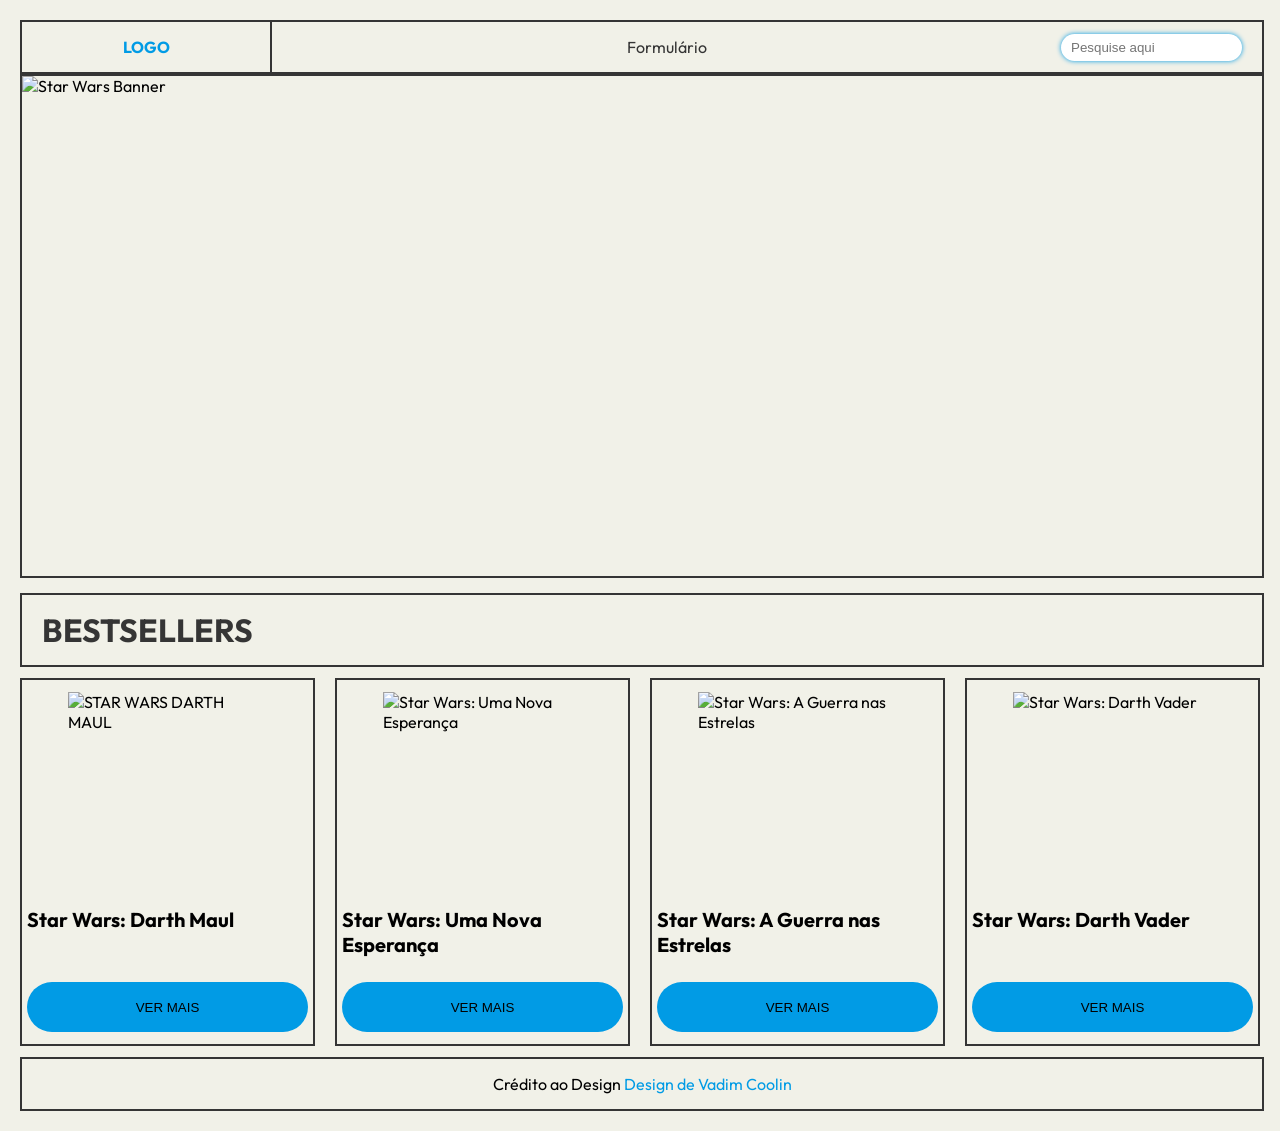
==== frontend/pages/home/index.html @ 7013cd21 "feat: finalização do Site" ====
<!DOCTYPE html>
<html lang="pt-br">

<head>
    <meta charset="UTF-8">
    <meta name="viewport" content="width=device-width, initial-scale=1.0">
    <title>Home</title>
    <link href="https://fonts.googleapis.com/css2?family=Outfit:wght@100..900&display=swap" rel="stylesheet">
    <link rel="stylesheet" href="style.css">
</head>

<body>
    <header>
        <div class="Logo">LOGO</div>

        <nav>
            <a href="../form/form.html">Formulário</a>
        </nav>

        <input type="text" placeholder="Pesquise aqui">
    </header>

    <main>
        <div class="banner">
            <img src="https://i.redd.it/5isxex9k0h551.jpg"
                alt="Star Wars Banner">
        </div>

        <div class="bestsellers">
            <h1>BESTSELLERS</h1>
        </div>

        <section class="produtos">
            <div class="produto-1">
                <div class="image-book">
                    <img src="https://www.comix.com.br/media/catalog/product/cache/368852526d07b47f9ba19ccfaea17e2a/d/a/dartmal.capa.png" alt="STAR WARS DARTH MAUL">
                </div>
                <div class="title-btn">
                    <h1>Star Wars: Darth Maul</h1>
                    <button id="btn-produto-1">VER MAIS</button>
                </div>
            </div>

            <div class="produto-2">
                <div class="image-book">
                    <img src="https://encrypted-tbn0.gstatic.com/images?q=tbn:ANd9GcRPRNA2GURahA5CayOIUOrGzR5yz53l9rj3jZjtgAr_pLXHqBkO9OYlI8Mk&s=10" alt="Star Wars: Uma Nova Esperança">
                </div>
                <div class="title-btn">
                    <h1>Star Wars: Uma Nova Esperança</h1>
                    <button id="btn-produto-2">VER MAIS</button>
                </div>
            </div>

            <div class="produto-3">
                <div class="image-book">
                    <img src="https://www.comix.com.br/media/catalog/product/cache/368852526d07b47f9ba19ccfaea17e2a/l/e/legends-stwr.capa.panini_1_.png" alt="Star Wars: A Guerra nas Estrelas">
                </div>
                <div class="title-btn">
                    <h1>Star Wars: A Guerra nas Estrelas</h1>
                    <button id="btn-produto-3">VER MAIS</button>
                </div>
            </div>

            <div class="produto-4">
                <div class="image-book">
                    <img src="https://a-static.mlcdn.com.br/%7Bw%7Dx%7Bh%7D/hq-star-wars-darth-vader-capa-dura-editora-panini/magazineluiza/236834400/e07202cab2a2afa072e43b69ed9feb07.jpg" alt="Star Wars: Darth Vader" height="200px">
                </div>
                <div class="title-btn">
                    <h1>Star Wars: Darth Vader</h1>
                    <button id="btn-produto-4">VER MAIS</button>
                </div>
            </div>
        </section>
    </main>
    
    <footer>
        <p>Crédito ao Design <a href="https://dribbble.com/shots/26729768-Molfar-Bookstore-Hero-Section-Teaser" style="color: rgb(1, 155, 229); text-decoration: none;">Design de Vadim Coolin</a></p>
    </footer>
    <script src="../../script/script.js"></script>
</body>

</html>
---- frontend/pages/home/style.css ----
body {
    font-family: "Outfit", sans-serif;
    margin: 20px;
    background-color: rgb(241, 241, 232);
}

header {
    width: 100%;
    display: flex;
    align-items: center;
    justify-content: space-between;
    border: 2px solid rgb(53, 53, 53);
    height: 50px;
}

.Logo{
    color: rgb(1, 155, 229);
    font-weight: bold;
    border-right: 2px solid rgb(53, 53, 53);
    height: 100%;
    width: 20%;
    display: flex;
    align-items: center;
    justify-content: center;
}


a{
    color: rgb(53, 53, 53);
    text-decoration: none;
    cursor: pointer;
    &:hover{
        color: rgb(1, 155, 229);
    }
}
    
input{
    margin-right: 20px;
    height: 25px;
    border-radius: 35px;
    border: none;
    outline: none;
    padding-left: 10px;
    box-shadow: 0 0 5px rgb(1, 155, 229) ;
}


/* BANNER */

.banner {
    width: 100%;
    height: 500px;
    overflow: hidden;
    border: 2px solid rgb(53, 53, 53);
}

.banner img {
    height: 100%;
    width: 100%;
    object-fit: fill;
    object-position: center;
}

/* SEPARADOR BESTSELLERS */

.bestsellers {
    display: flex;
    align-items: center;
    margin-top: 15px;
    margin-bottom: 20px;
    height: 70px;
    border: 2px solid rgb(53, 53, 53);
    width: 100%;
    
}

.bestsellers h1 {
    padding: 20px;
    color: rgb(53, 53, 53);
}

/* LIVROS */

.produtos {
    display: flex;
    /* justify-content: space-between; */
    align-items: center;
    height: 350px;
    margin-top: 15px;
    margin-bottom: 20px;
    width: 100%;
    gap: 20px;

}

.produto-1,
.produto-2,
.produto-3,
.produto-4 {
    border: 2px solid rgb(53, 53, 53);
    display: flex;
    flex-direction: column;
    align-items: center;
    max-height: 100%;
    height: 350px;
    padding: 2px 5px 12px 5px;
    width: 25%;
}

.image-book{
    width: 200px;
    height: 200px!important;
    margin: 10px;
}

.image-book img{
    width: 100%;
    object-fit: cover;
}

.title-btn{
    display: flex;
    flex-direction: column;
    justify-content: space-between;
    width: 100%;
    height: 150px;

}

.title-btn h1{
    font-size: 20px;
    overflow-wrap: break-word;
}

.title-btn button{
    background-color: rgb(1, 155, 229);
    border: none;
    border-radius: 35px;
    cursor: pointer;
    height: 50px;
    width: 100%;

    &:hover{
        border: 2px solid rgb(1, 155, 229);
        background-color: white;
        color: rgb(1, 155, 229);
    }
}

/* FOOTER */

footer {
    width: 100%;
    display: flex;
    align-items: center;
    justify-content: space-around;
    border: 2px solid rgb(53, 53, 53);
    height: 50px;
}
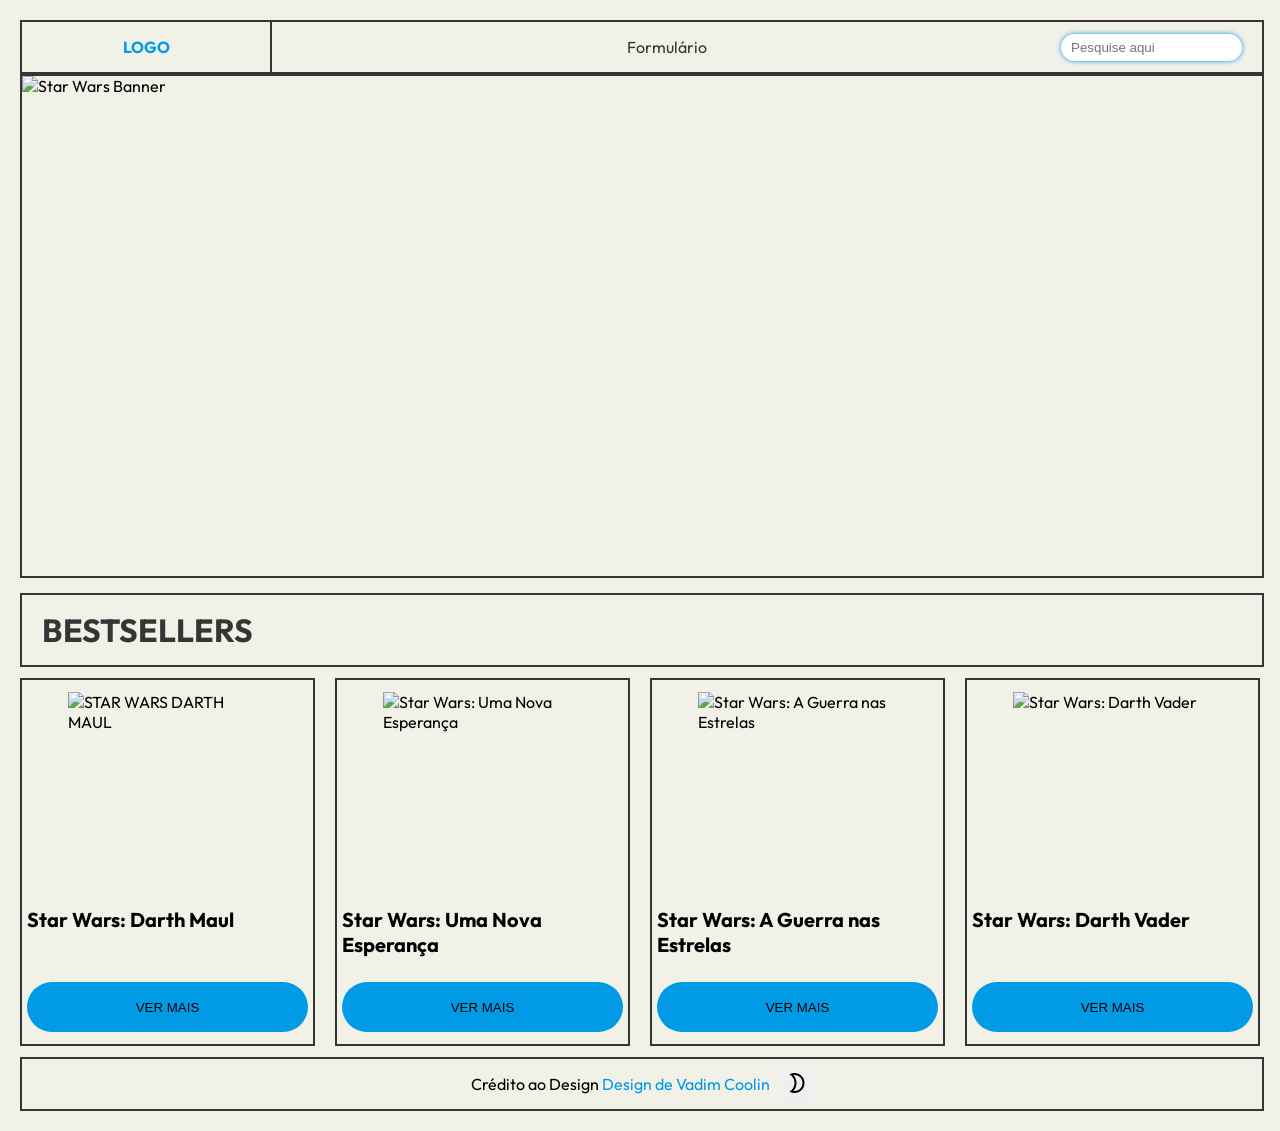
==== commit 7749e120: "feat: increasing dark theme" ====
--- a/frontend/pages/home/index.html
+++ b/frontend/pages/home/index.html
@@ -6,7 +6,11 @@
     <meta name="viewport" content="width=device-width, initial-scale=1.0">
     <title>Home</title>
     <link href="https://fonts.googleapis.com/css2?family=Outfit:wght@100..900&display=swap" rel="stylesheet">
+    <link id="link-icone" rel="stylesheet" href="https://fonts.googleapis.com/css2?family=Material+Symbols+Outlined:opsz,wght,FILL,GRAD@20..48,100..700,0..1,-50..200" />
     <link rel="stylesheet" href="style.css">
+    <link rel="stylesheet" href="/tema/tema.css">
+    <script src="../../script/script.js" defer></script>
+    <script src="../../script/tema.js" defer></script>
 </head>
 
 <body>
@@ -22,8 +26,7 @@
 
     <main>
         <div class="banner">
-            <img src="https://i.redd.it/5isxex9k0h551.jpg"
-                alt="Star Wars Banner">
+            <img src="https://i.redd.it/5isxex9k0h551.jpg" alt="Star Wars Banner">
         </div>
 
         <div class="bestsellers">
@@ -33,7 +36,8 @@
         <section class="produtos">
             <div class="produto-1">
                 <div class="image-book">
-                    <img src="https://www.comix.com.br/media/catalog/product/cache/368852526d07b47f9ba19ccfaea17e2a/d/a/dartmal.capa.png" alt="STAR WARS DARTH MAUL">
+                    <img src="https://www.comix.com.br/media/catalog/product/cache/368852526d07b47f9ba19ccfaea17e2a/d/a/dartmal.capa.png"
+                        alt="STAR WARS DARTH MAUL">
                 </div>
                 <div class="title-btn">
                     <h1>Star Wars: Darth Maul</h1>
@@ -43,7 +47,8 @@
 
             <div class="produto-2">
                 <div class="image-book">
-                    <img src="https://encrypted-tbn0.gstatic.com/images?q=tbn:ANd9GcRPRNA2GURahA5CayOIUOrGzR5yz53l9rj3jZjtgAr_pLXHqBkO9OYlI8Mk&s=10" alt="Star Wars: Uma Nova Esperança">
+                    <img src="https://encrypted-tbn0.gstatic.com/images?q=tbn:ANd9GcRPRNA2GURahA5CayOIUOrGzR5yz53l9rj3jZjtgAr_pLXHqBkO9OYlI8Mk&s=10"
+                        alt="Star Wars: Uma Nova Esperança">
                 </div>
                 <div class="title-btn">
                     <h1>Star Wars: Uma Nova Esperança</h1>
@@ -53,7 +58,8 @@
 
             <div class="produto-3">
                 <div class="image-book">
-                    <img src="https://www.comix.com.br/media/catalog/product/cache/368852526d07b47f9ba19ccfaea17e2a/l/e/legends-stwr.capa.panini_1_.png" alt="Star Wars: A Guerra nas Estrelas">
+                    <img src="https://www.comix.com.br/media/catalog/product/cache/368852526d07b47f9ba19ccfaea17e2a/l/e/legends-stwr.capa.panini_1_.png"
+                        alt="Star Wars: A Guerra nas Estrelas">
                 </div>
                 <div class="title-btn">
                     <h1>Star Wars: A Guerra nas Estrelas</h1>
@@ -63,7 +69,8 @@
 
             <div class="produto-4">
                 <div class="image-book">
-                    <img src="https://a-static.mlcdn.com.br/%7Bw%7Dx%7Bh%7D/hq-star-wars-darth-vader-capa-dura-editora-panini/magazineluiza/236834400/e07202cab2a2afa072e43b69ed9feb07.jpg" alt="Star Wars: Darth Vader" height="200px">
+                    <img src="https://a-static.mlcdn.com.br/%7Bw%7Dx%7Bh%7D/hq-star-wars-darth-vader-capa-dura-editora-panini/magazineluiza/236834400/e07202cab2a2afa072e43b69ed9feb07.jpg"
+                        alt="Star Wars: Darth Vader" height="200px">
                 </div>
                 <div class="title-btn">
                     <h1>Star Wars: Darth Vader</h1>
@@ -72,11 +79,17 @@
             </div>
         </section>
     </main>
+
     
+
+
     <footer>
-        <p>Crédito ao Design <a href="https://dribbble.com/shots/26729768-Molfar-Bookstore-Hero-Section-Teaser" style="color: rgb(1, 155, 229); text-decoration: none;">Design de Vadim Coolin</a></p>
+        <p>Crédito ao Design <a href="https://dribbble.com/shots/26729768-Molfar-Bookstore-Hero-Section-Teaser"
+                style="color: rgb(1, 155, 229); text-decoration: none;">Design de Vadim Coolin</a></p>
+        
+        <button class="theme-button" id="theme-button"><span id="icone" class="material-symbols-outlined">brightness_2</span></button>
     </footer>
-    <script src="../../script/script.js"></script>
+
 </body>
 
 </html>
--- a/frontend/pages/home/style.css
+++ b/frontend/pages/home/style.css
@@ -1,7 +1,9 @@
+@import url('../../variaveisCSS/variaveis.css');
+
 body {
     font-family: "Outfit", sans-serif;
     margin: 20px;
-    background-color: rgb(241, 241, 232);
+    background-color: var(--background-padrão);
 }
 
 header {
@@ -9,14 +11,14 @@
     display: flex;
     align-items: center;
     justify-content: space-between;
-    border: 2px solid rgb(53, 53, 53);
+    border: 2px solid var(--cinza-padrão);
     height: 50px;
 }
 
 .Logo{
-    color: rgb(1, 155, 229);
+    color: var(--azul-padrão);
     font-weight: bold;
-    border-right: 2px solid rgb(53, 53, 53);
+    border-right: 2px solid var(--cinza-padrão);
     height: 100%;
     width: 20%;
     display: flex;
@@ -26,11 +28,11 @@
 
 
 a{
-    color: rgb(53, 53, 53);
+    color: var(--cinza-padrão);
     text-decoration: none;
     cursor: pointer;
     &:hover{
-        color: rgb(1, 155, 229);
+        color: var(--azul-padrão);
     }
 }
     
@@ -41,7 +43,7 @@
     border: none;
     outline: none;
     padding-left: 10px;
-    box-shadow: 0 0 5px rgb(1, 155, 229) ;
+    box-shadow: 0 0 5px var(--azul-padrão) ;
 }
 
 
@@ -51,7 +53,7 @@
     width: 100%;
     height: 500px;
     overflow: hidden;
-    border: 2px solid rgb(53, 53, 53);
+    border: 2px solid var(--cinza-padrão);
 }
 
 .banner img {
@@ -69,21 +71,20 @@
     margin-top: 15px;
     margin-bottom: 20px;
     height: 70px;
-    border: 2px solid rgb(53, 53, 53);
+    border: 2px solid var(--cinza-padrão);
     width: 100%;
     
 }
 
 .bestsellers h1 {
     padding: 20px;
-    color: rgb(53, 53, 53);
+    color: var(--cinza-padrão);
 }
 
 /* LIVROS */
 
 .produtos {
     display: flex;
-    /* justify-content: space-between; */
     align-items: center;
     height: 350px;
     margin-top: 15px;
@@ -97,7 +98,7 @@
 .produto-2,
 .produto-3,
 .produto-4 {
-    border: 2px solid rgb(53, 53, 53);
+    border: 2px solid var(--cinza-padrão);
     display: flex;
     flex-direction: column;
     align-items: center;
@@ -133,7 +134,7 @@
 }
 
 .title-btn button{
-    background-color: rgb(1, 155, 229);
+    background-color: var(--azul-padrão);
     border: none;
     border-radius: 35px;
     cursor: pointer;
@@ -141,9 +142,9 @@
     width: 100%;
 
     &:hover{
-        border: 2px solid rgb(1, 155, 229);
-        background-color: white;
-        color: rgb(1, 155, 229);
+        border: 2px solid var(--azul-padrão);
+        background-color: var(--branco);
+        color: var(--azul-padrão);
     }
 }
 
@@ -153,7 +154,20 @@
     width: 100%;
     display: flex;
     align-items: center;
-    justify-content: space-around;
-    border: 2px solid rgb(53, 53, 53);
+    justify-content: center;
+    border: 2px solid var(--cinza-padrão);
     height: 50px;
+    gap: 10px;
+}
+
+.theme-button{
+    border: transparent;
+    cursor: pointer;
+    justify-content: flex-end;
+    padding: 5px;
+
+    &:hover{
+        border-radius: 360px;
+        background-color: rgba(78, 78, 78, 0.192);
+    }
 }
--- a/tema/tema.css
+++ b/tema/tema.css
@@ -0,0 +1,51 @@
+@import url('/frontend/variaveisCSS/variaveis.css');
+
+.dark-theme{
+    background-color: var(--background-escuro);
+    color: var(--background-padrão);
+
+    header{
+        border: 2px solid var(--background-padrão);
+    }
+
+    .Logo{
+        border-right: 2px solid var(--background-padrão);
+    }
+
+    a{
+        color: var(--background-padrão);
+        text-decoration: none;
+        cursor: pointer;
+        &:hover{
+            color: var(--azul-padrão);
+        }
+    }
+
+    .banner, .bestsellers{
+        border: 2px solid var(--background-padrão);
+    }
+
+    .bestsellers h1{
+        color: var(--background-padrão)
+    }
+
+    .produto-1,
+    .produto-2,
+    .produto-3,
+    .produto-4 {
+        border: 2px solid var(--background-padrão);
+    }
+
+    footer{
+        border: 2px solid var(--background-padrão);
+    }
+
+    .theme-button{
+        background-color: transparent;
+        color: var(--background-padrão);
+        &:hover{
+            border-radius: 360px;
+            background-color: rgba(255, 255, 255, 0.342);
+        }
+    }
+}
